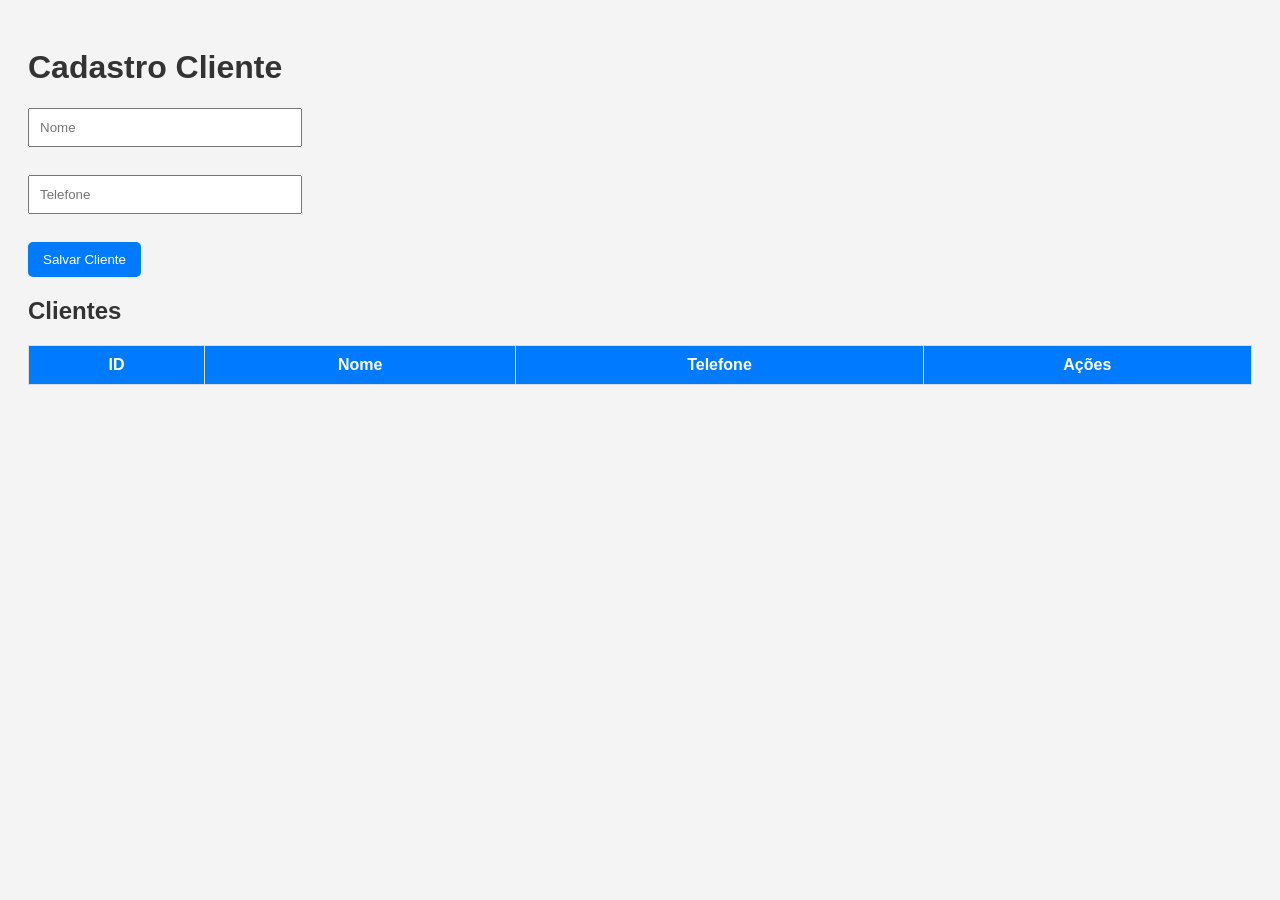
==== templates/index.html @ 966d0eb2 "Melhorias frontend UX e validações" ====
<!DOCTYPE html>
<html lang="pt-br">
<head>
    <meta charset="UTF-8">
    <title>Barbershop Manager</title>
    <link rel="stylesheet" href="/static/style.css">
   
</head>

<body>

    <h1>Cadastro Cliente</h1>
    <form id="clienteForm">        
        <input type="hidden" id="clienteId">
        <input type="text" id="nome" placeholder="Nome">
        <br><br>
        <input type="text" id="telefone" placeholder="Telefone">
        <br><br>
        <button type="submit" id="botaoSalvar">Salvar Cliente</button>
        
    </form>
    <p id="mensagem"></p>
    <h2>Clientes</h2>
    <script src="/static/app.js"></script>
    <table>
        <thead>
            <tr>
                <th>ID</th>
                <th>Nome</th>
                <th>Telefone</th>
                <th>Ações</th>
            </tr>
        </thead>
        <tbody id="lista-clientes">

        </tbody>
    </table>
    
</body>

</html>
---- static/style.css ----
body {
    font-family: Arial, sans-serif;
    background-color: #f4f4f4;
    padding: 20px;
}

h1, h2 {
    color: #333;
}

input {
    padding: 10px;
    width: 250px;
    margin-bottom: 10px;
}

button {
    padding: 10px 15px;
    background-color: #007bff;
    color: white;
    border: none;
    cursor: pointer;
    border-radius: 5px;
}

button:hover {
    background-color: #0056b3;
}

li {
    margin-bottom: 10px;
}

#mensagem {
    margin-top: 15px;
    font-weight: bold;
}
table {
    width: 100%;
    border-collapse: collapse;
    background-color: white;
}

th, td {
    border: 1px solid #ddd;
    padding: 10px;
}

th {
    background-color: #007bff;
    color: white;
}
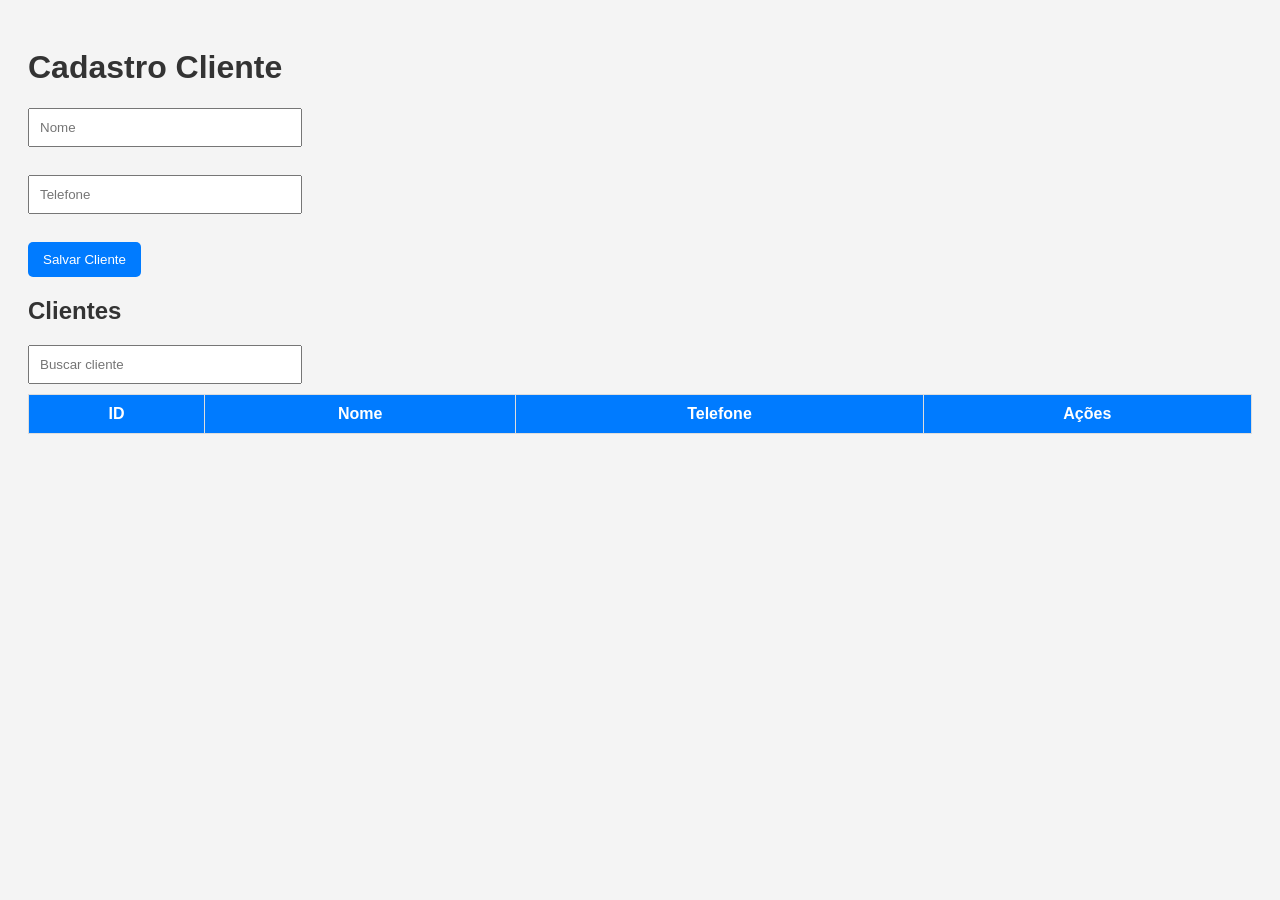
==== commit a4edfb0b: "Iniciando sistema de modal e melhorias de busca" ====
--- a/templates/index.html
+++ b/templates/index.html
@@ -20,8 +20,10 @@
         
     </form>
     <p id="mensagem"></p>
+
     <h2>Clientes</h2>
-    <script src="/static/app.js"></script>
+    
+    <input type="text" id="buscarCliente" placeholder="Buscar cliente">
     <table>
         <thead>
             <tr>
@@ -35,7 +37,25 @@
 
         </tbody>
     </table>
-    
+    <div id="modalEditar" class="modal">
+        <div class="modal-conteudo">
+            <h2>Editar Cliente</h2>
+            <input type="hidden" id="modalClienteId">
+            <input type="text" id="modalNome" placeholder="Nome">
+            <br><br>
+            <input type="text" id="modalTelefone" placeholder="Telefone">
+            <br><br>
+            <button onclick="salvarEdicao()">
+                Salvar Alterações
+            </button>
+            <button onclick="fecharModal()">
+                Fechar
+            </button>
+
+        </div>
+
+    </div>
+    <script src="/static/app.js"></script>
 </body>
 
 </html>
--- a/static/style.css
+++ b/static/style.css
@@ -50,3 +50,19 @@
     background-color: #007bff;
     color: white;
 }
+.modal {
+    display: none;
+    position: fixed;
+    top: 0;
+    left: 0;
+    width: 100%;
+    height: 100%;
+    background-color: rgba(0,0,0,0,5);
+    justify-content: center;
+    align-items: center;
+}
+.modal-conteudo {
+    background-color: white;
+    padding: 20px;
+    border-radius: 10px;
+}
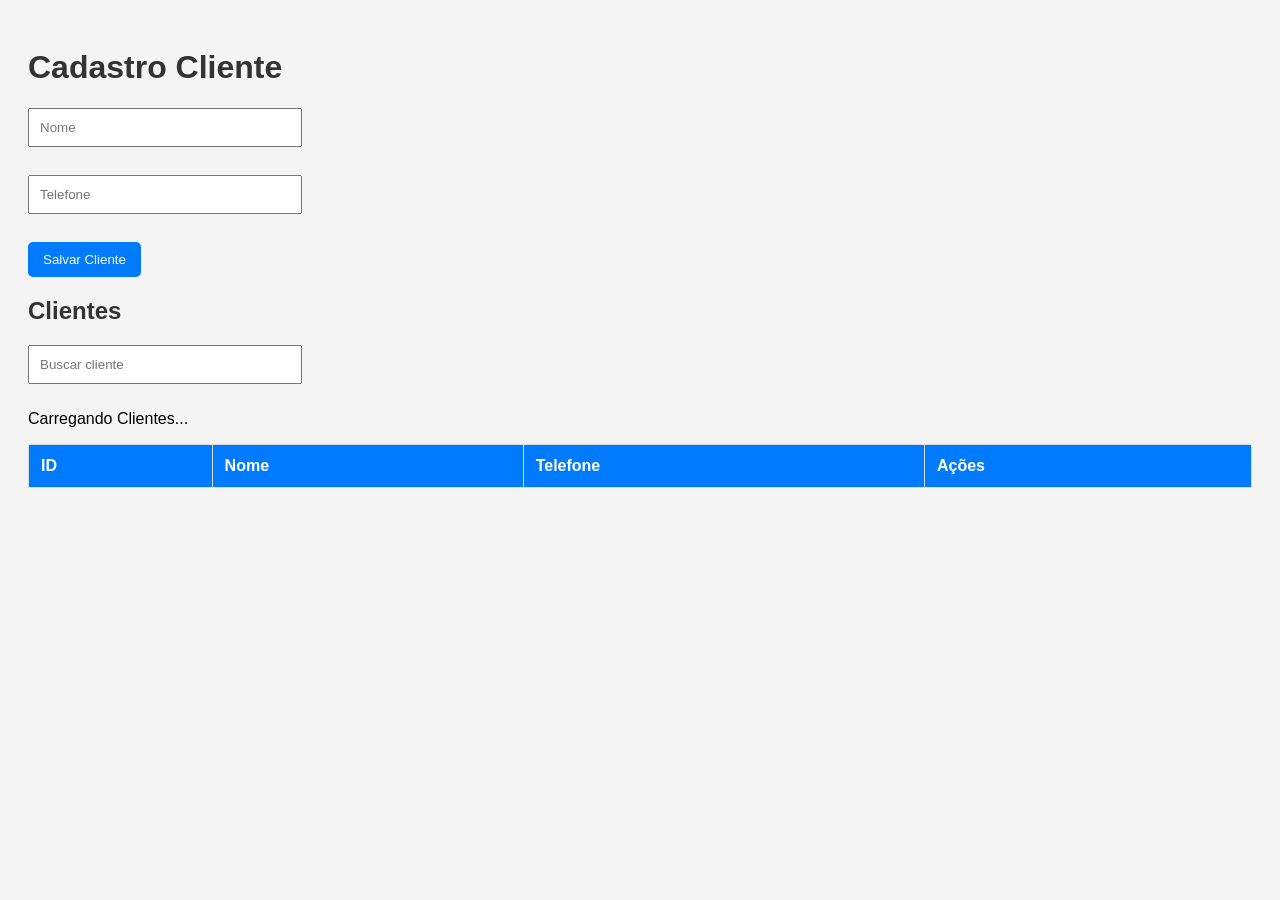
==== commit 26cdec37: "feat: melhoria UX modal, responsividade e loading" ====
--- a/templates/index.html
+++ b/templates/index.html
@@ -24,6 +24,7 @@
     <h2>Clientes</h2>
     
     <input type="text" id="buscarCliente" placeholder="Buscar cliente">
+    <p id="loadingClientes"></p>
     <table>
         <thead>
             <tr>
@@ -39,7 +40,13 @@
     </table>
     <div id="modalEditar" class="modal">
         <div class="modal-conteudo">
-            <h2>Editar Cliente</h2>
+            <div class="modal-topo">
+                <h2>Editar Cliente</h2>
+                <span class="fechar-modal" onclick="fecharModal()">
+                    X
+                </span>
+            </div>
+            
             <input type="hidden" id="modalClienteId">
             <input type="text" id="modalNome" placeholder="Nome">
             <br><br>
--- a/static/style.css
+++ b/static/style.css
@@ -65,4 +65,65 @@
     background-color: white;
     padding: 20px;
     border-radius: 10px;
+    animation: aparecerModal 0.3s ease;
 }
+.modal-topo {
+    display: flex;
+    justify-content: space-between;
+    align-items: center;
+}
+.fechar-modal {
+    cursor: pointer;
+    font-size: 22px;
+    font-weight: bold;
+}
+.fechar-modal:hover {
+    color: red;
+}
+table {
+    width: 100%;
+    border-collapse: collapse;
+    background-color: white;    
+}
+th, td {
+    border: 1px solid #ddd;
+    padding: 12px;
+    text-align: left;
+}
+th {
+    background-color: #007bff;
+    color: white;
+}
+tr:nth-child(even) {
+    background-color: #f2f2f2;
+}
+tr:hover {
+    background-color: #ddd;
+}
+@media (max-width: 668px) {
+    body {
+        padding: 10px;
+    }
+    table {
+        font-size: 14px;
+    }
+    input {
+        width: 100%;
+    }
+    button {
+        width: 100%;
+        margin-top: 5px;
+    }
+       
+}
+@keyframes aparecerModal {
+    from {
+        opacity: 0;
+        transform: scale(0.8);
+    }
+    to {
+        opacity: 1;
+        transform: scale(1);
+    }
+    
+}
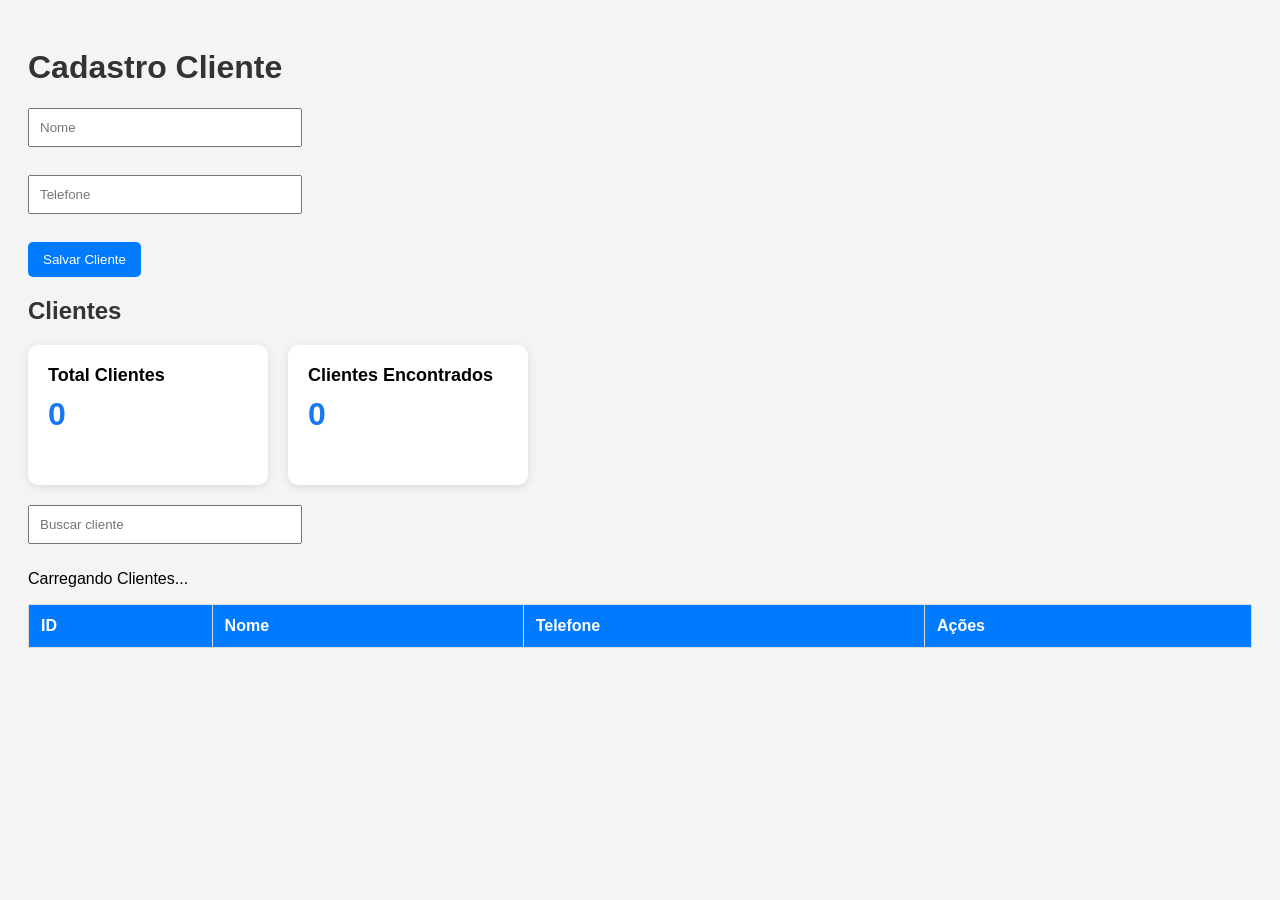
==== commit 7416f096: "feat: melhorias UX, validações visuais e modal" ====
--- a/templates/index.html
+++ b/templates/index.html
@@ -20,9 +20,19 @@
         
     </form>
     <p id="mensagem"></p>
-
     <h2>Clientes</h2>
     
+    <div class="dashboard">
+        <div class="card-dashboard">
+            <h3>Total Clientes</h3>
+            <p id="totalClientes">0</p>
+        </div>
+        <div class="card-dashboard">
+            <h3>Clientes Encontrados</h3>
+            <p id="clientesEncontrados">0</p>
+        </div>
+    </div>
+
     <input type="text" id="buscarCliente" placeholder="Buscar cliente">
     <p id="loadingClientes"></p>
     <table>
@@ -52,8 +62,12 @@
             <br><br>
             <input type="text" id="modalTelefone" placeholder="Telefone">
             <br><br>
-            <button onclick="salvarEdicao()">
+            <p id="mensagemModal"></p>
+            <button id="botaoSalvarEdicao" onclick="salvarEdicao()">
                 Salvar Alterações
+            </button>
+            <button type="button" id="botaoCancelar" onclick="fecharModal()">
+                Cancelar
             </button>
             <button onclick="fecharModal()">
                 Fechar
--- a/static/style.css
+++ b/static/style.css
@@ -126,4 +126,41 @@
         transform: scale(1);
     }
     
+}
+#buscarCliente:focus {
+    outline: none;
+    border: 2px solid #007bff;
+    box-shadow: 0 0 5px #007bff;
+}
+#botaoCancelar {
+    background-color: gray;
+    margin-left: 10px;
+    display: none;
+}
+.dashboard {
+    display: flex;
+    gap: 20px;
+    margin-bottom: 20px;
+    margin-top: 20px;    
+}
+.card-dashboard {
+    background-color: white;
+    padding: 20px;
+    border-radius: 10px;
+    min-width: 200px;
+    box-shadow: 0 2px 8px rgba(0,0,0,0.1);
+}
+.card-dashboard h3 {
+    margin: 0;
+    font-size: 18px;
+}
+.card-dashboard p {
+    font-size: 32px;
+    font-weight: bold;
+    color: #1877f2;
+    margin-top: 10px;
+}
+.input-erro{
+    border: 2px solid red;
+    background-color: #ffe5e5;
 }
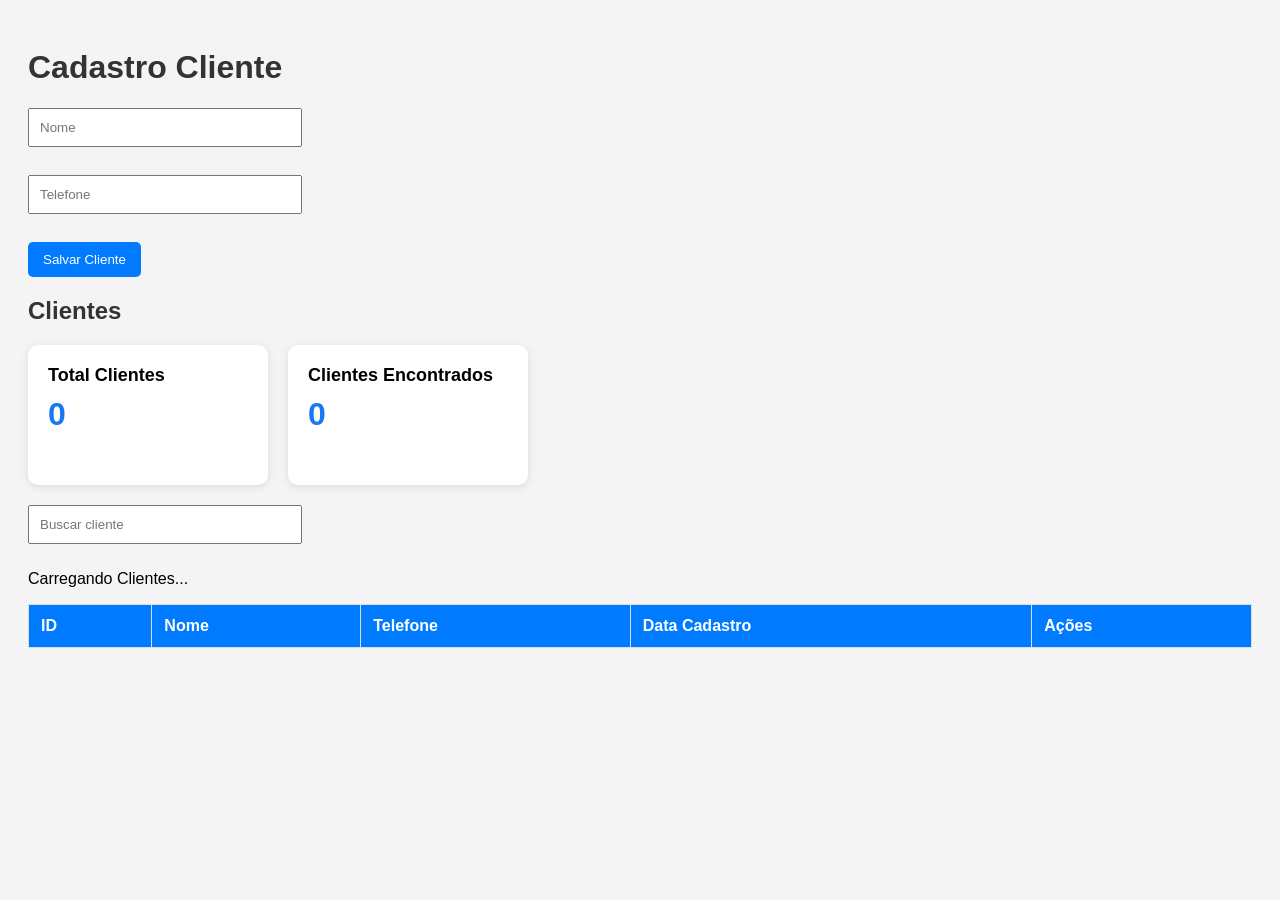
==== commit 35bc505e: "Implementa data de cadastro, mascara de telefone e validacoes" ====
--- a/templates/index.html
+++ b/templates/index.html
@@ -40,8 +40,9 @@
             <tr>
                 <th>ID</th>
                 <th>Nome</th>
-                <th>Telefone</th>
-                <th>Ações</th>
+                <th>Telefone</th>   
+                <th>Data Cadastro</th>             
+                <th>Ações</th>                
             </tr>
         </thead>
         <tbody id="lista-clientes">
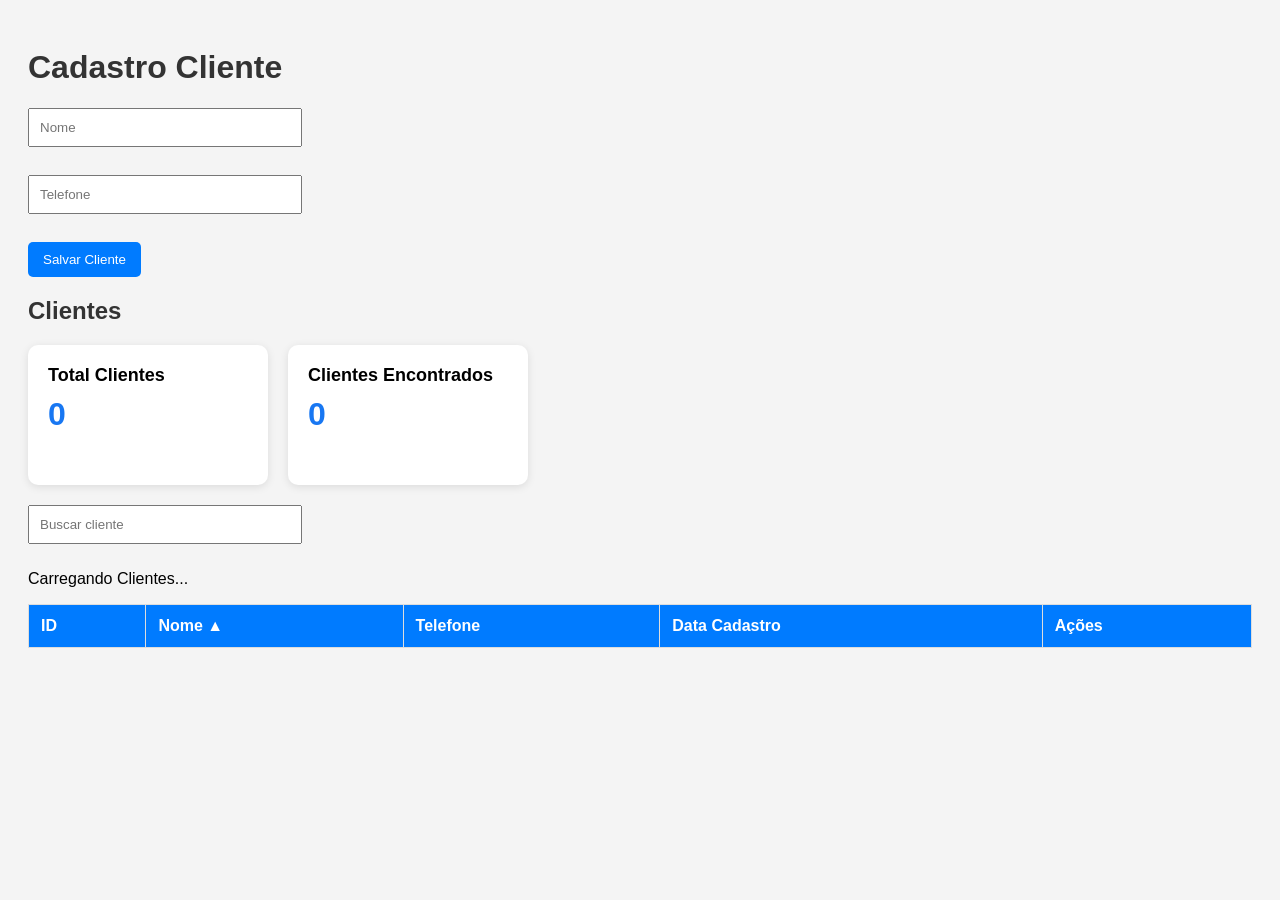
==== commit aa84c2b3: "Adiciona ordenacao A-Z e Z-A ao clicar no cabecalho da tabela" ====
--- a/templates/index.html
+++ b/templates/index.html
@@ -35,11 +35,17 @@
 
     <input type="text" id="buscarCliente" placeholder="Buscar cliente">
     <p id="loadingClientes"></p>
+    
+    
     <table>
         <thead>
             <tr>
                 <th>ID</th>
-                <th>Nome</th>
+                <th id="colunaNome"
+                    onclick="ordenarClientes()"
+                    style="cursor:pointer">
+                    Nome ▲
+                </th>
                 <th>Telefone</th>   
                 <th>Data Cadastro</th>             
                 <th>Ações</th>                
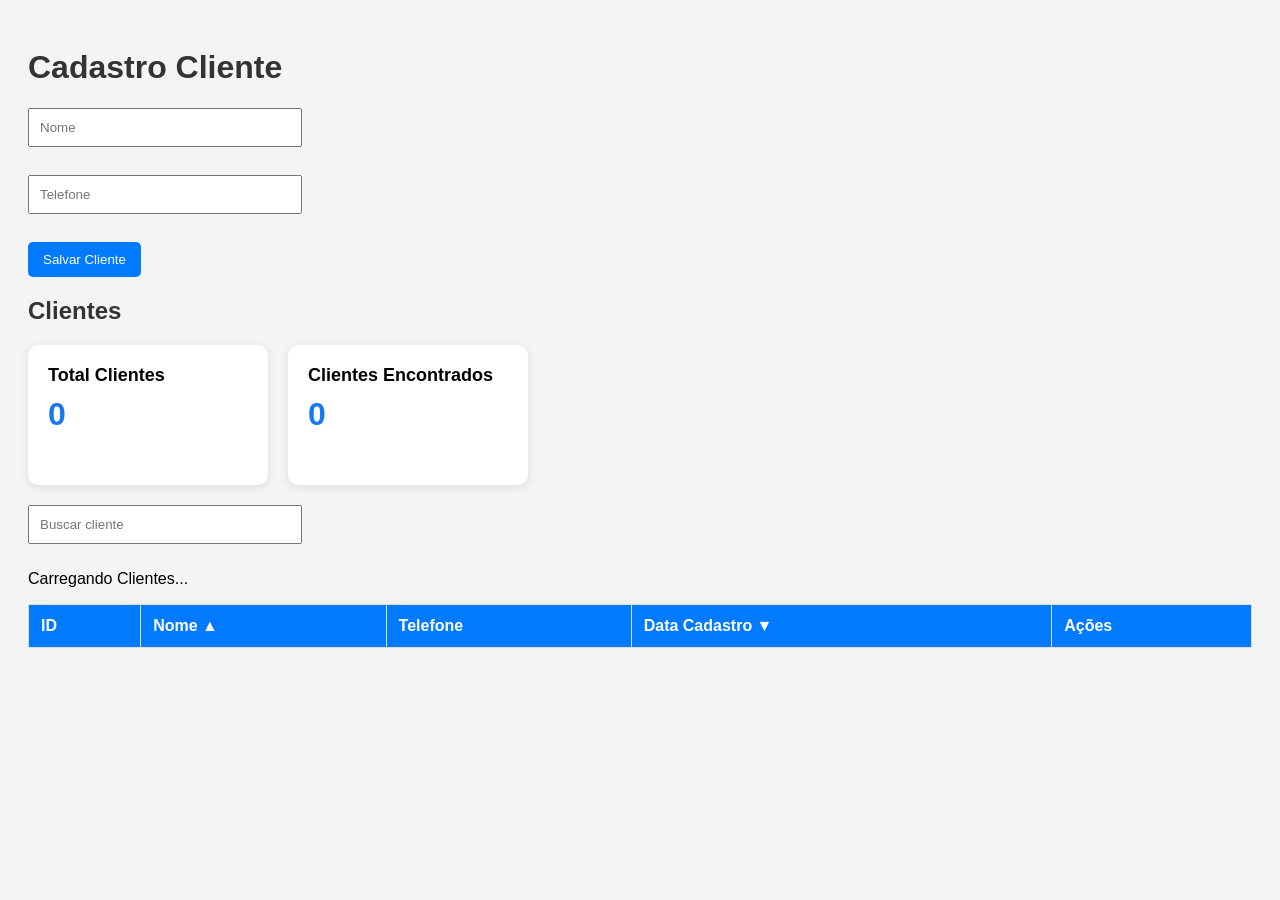
==== commit 6677ca76: "feat: implementa CRUD de serviços e tratamento de datas com time.Time" ====
--- a/templates/index.html
+++ b/templates/index.html
@@ -47,7 +47,11 @@
                     Nome ▲
                 </th>
                 <th>Telefone</th>   
-                <th>Data Cadastro</th>             
+                <th id="colunaData"
+                    onclick="ordenarPorData()"
+                    style="cursor:pointer">
+                    Data Cadastro ▼
+                </th>             
                 <th>Ações</th>                
             </tr>
         </thead>
